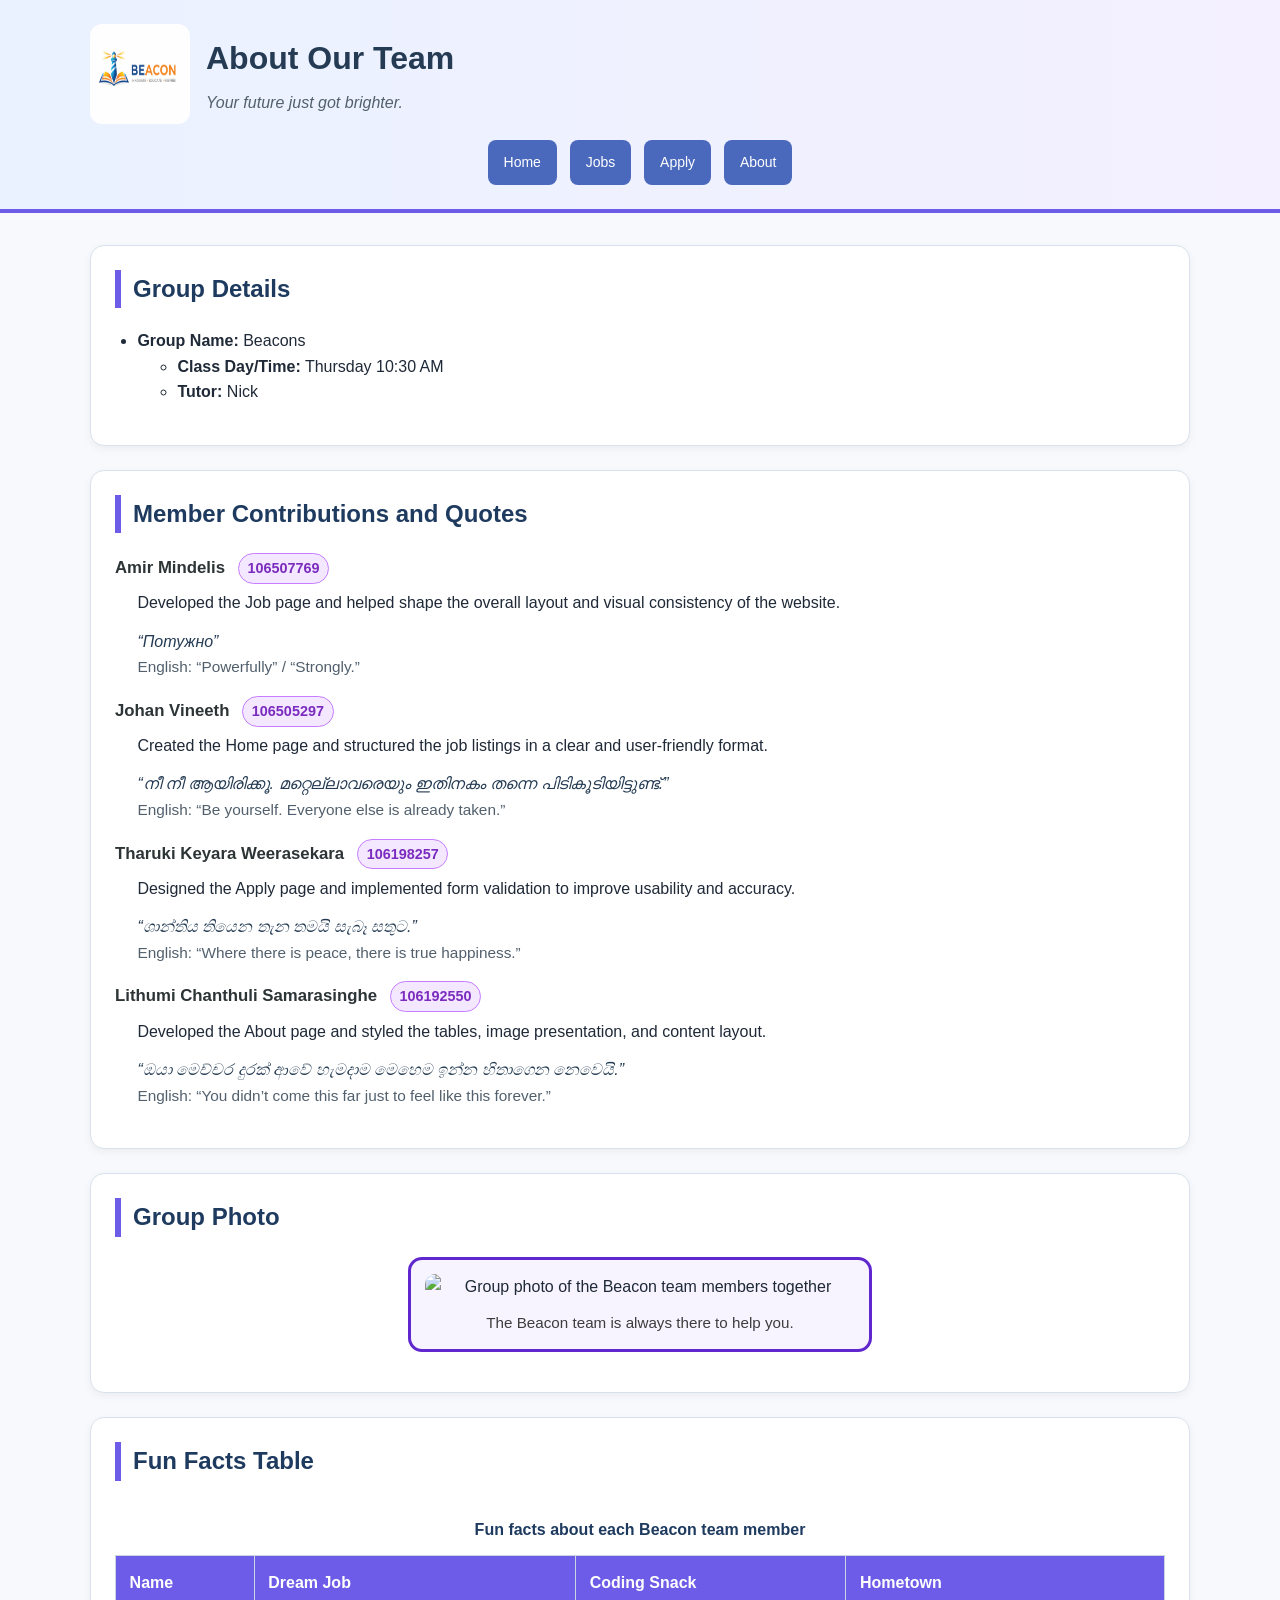
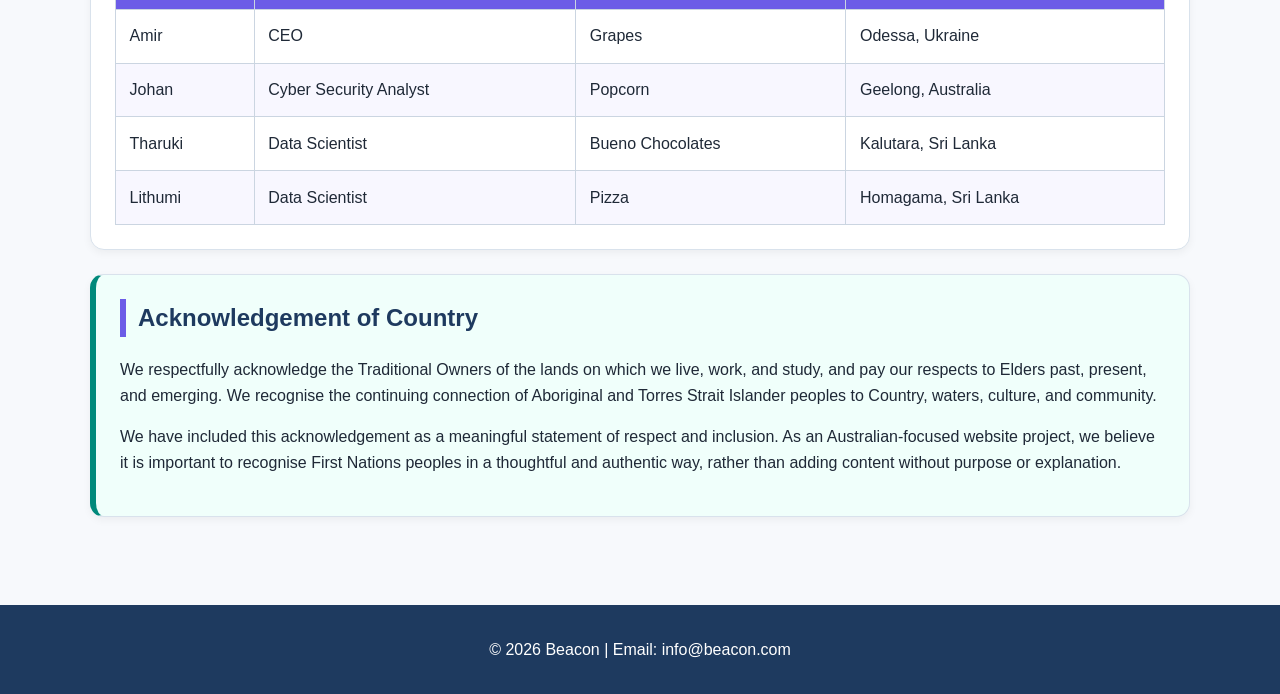
==== about.html @ 4cade8ec "Update about.html" ====
<!DOCTYPE html>
<html lang="en">
<head>
    <meta charset="UTF-8">
    <meta name="description" content="About the Beacon group, member contributions, quotes, and team fun facts">
    <meta name="viewport" content="width=device-width, initial-scale=1.0">
    <title>About Us | Beacon</title>
    <link rel="stylesheet" href="styles.css">
</head>
<body class="about-page">

    <header class="about-page__header">
        <div class="about-page__branding">
            <img src="images/alt_beaconlogo.png" alt="Beacon logo" class="about-page__logo" width="100" height="100">
            <div class="about-page__title-area">
                <h1 class="about-page__title">About Our Team</h1>
                <p class="about-page__tagline"><em>Your future just got brighter.</em></p>
            </div>
        </div>

        <nav class="about-page__nav" aria-label="Main navigation">
            <ul class="about-page__menu">
                <li><a href="index.html">Home</a></li>
                <li><a href="jobs.html">Jobs</a></li>
                <li><a href="apply.html">Apply</a></li>
                <li><a href="about.html" aria-current="page">About</a></li>
            </ul>
        </nav>
    </header>

    <main class="about-page__main">

        <section class="about-page__section" aria-labelledby="group-details-heading">
            <h2 id="group-details-heading">Group Details</h2>
            <ul class="about-page__group-list">
                <li>
                    <strong>Group Name:</strong> Beacons
                    <ul>
                        <li><strong>Class Day/Time:</strong> Thursday 10:30 AM</li>
                        <li><strong>Tutor:</strong> Nick</li>
                    </ul>
                </li>
            </ul>
        </section>

        <section class="about-page__section">
            <h2 id="contributions-heading">Member Contributions and Quotes</h2>

            <dl class="about-page__definition-list">
                <dt class="about-page__member-name">
                    Amir Mindelis
                    <span class="about-page__student-id">106507769</span>
                </dt>
                <dd>Developed the Job page and helped shape the overall layout and visual consistency of the website.</dd>
                <dd>
                    <span lang="uk" class="about-page__quote">“Потужно”</span><br>
                    <span class="about-page__translation">English: “Powerfully” / “Strongly.”</span>
                </dd>

                <dt class="about-page__member-name">
                    Johan Vineeth
                    <span class="about-page__student-id">106505297</span>
                </dt>
                <dd>Created the Home page and structured the job listings in a clear and user-friendly format.</dd>
                <dd>
                    <span lang="ml" class="about-page__quote">“നീ നീ ആയിരിക്കൂ. മറ്റെല്ലാവരെയും ഇതിനകം തന്നെ പിടികൂടിയിട്ടുണ്ട്.”</span><br>
                    <span class="about-page__translation">English: “Be yourself. Everyone else is already taken.”</span>
                </dd>

                <dt class="about-page__member-name">
                    Tharuki Keyara Weerasekara
                    <span class="about-page__student-id">106198257</span>
                </dt>
                <dd>Designed the Apply page and implemented form validation to improve usability and accuracy.</dd>
                <dd>
                    <span lang="si" class="about-page__quote">“ශාන්තිය තියෙන තැන තමයි සැබෑ සතුට.”</span><br>
                    <span class="about-page__translation">English: “Where there is peace, there is true happiness.”</span>
                </dd>

                <dt class="about-page__member-name">
                    Lithumi Chanthuli Samarasinghe
                    <span class="about-page__student-id">106192550</span>
                </dt>
                <dd>Developed the About page and styled the tables, image presentation, and content layout.</dd>
                <dd>
                    <span lang="si" class="about-page__quote">“ඔයා මෙච්චර දුරක් ආවේ හැමදාම මෙහෙම ඉන්න හිතාගෙන නෙවෙයි.”</span><br>
                    <span class="about-page__translation">English: “You didn’t come this far just to feel like this forever.”</span>
                </dd>
            </dl>
        </section>

        <section class="about-page__section">
            <h2 id="photo-heading">Group Photo</h2>
            <figure class="about-page__figure">
                <img src="images/group.jpg"
                     alt="Group photo of the Beacon team members together"
                     class="about-page__group-image">
                <figcaption class="about-page__figcaption">
                    The Beacon team is always there to help you.
                </figcaption>
            </figure>
        </section>

        <section class="about-page__section">
            <h2 id="fun-facts-heading">Fun Facts Table</h2>
            <div class="about-page__table-wrap">
                <table class="about-page__table">
                    <caption>Fun facts about each Beacon team member</caption>
                    <thead>
                        <tr>
                            <th scope="col">Name</th>
                            <th scope="col">Dream Job</th>
                            <th scope="col">Coding Snack</th>
                            <th scope="col">Hometown</th>
                        </tr>
                    </thead>
                    <tbody>
                        <tr>
                            <td>Amir</td>
                            <td>CEO</td>
                            <td>Grapes</td>
                            <td>Odessa, Ukraine</td>
                        </tr>
                        <tr>
                            <td>Johan</td>
                            <td>Cyber Security Analyst</td>
                            <td>Popcorn</td>
                            <td>Geelong, Australia</td>
                        </tr>
                        <tr>
                            <td>Tharuki</td>
                            <td>Data Scientist</td>
                            <td>Bueno Chocolates</td>
                            <td>Kalutara, Sri Lanka</td>
                        </tr>
                        <tr>
                            <td>Lithumi</td>
                            <td>Data Scientist</td>
                            <td>Pizza</td>
                            <td>Homagama, Sri Lanka</td>
                        </tr>
                    </tbody>
                </table>
            </div>
        </section>

        <section class="about-page__section about-page__acknowledgement">
            <h2 id="acknowledgement-heading">Acknowledgement of Country</h2>
            <p>
                We respectfully acknowledge the Traditional Owners of the lands on which we live, work, and study,
                and pay our respects to Elders past, present, and emerging. We recognise the continuing connection
                of Aboriginal and Torres Strait Islander peoples to Country, waters, culture, and community.
            </p>
            <p>
                We have included this acknowledgement as a meaningful statement of respect and inclusion. As an
                Australian-focused website project, we believe it is important to recognise First Nations peoples
                in a thoughtful and authentic way, rather than adding content without purpose or explanation.
            </p>
        </section>

    </main>

    <footer class="about-page__footer">
        <p>&copy; 2026 Beacon | Email: info@beacon.com</p>
    </footer>

</body>
</html>
---- styles.css ----
body{ /*font */
    font-family: Arial, Helvetica, sans-serif;
}

.job{
    color: rgb(66, 120, 255);
}

.top-bar img {
    position: absolute; 
    left: 0px; 
    top: 10px; 
    height: 100px; 
    width: 180px;
}

.Title {
    text-align: center; 
}

nav ul {
    list-style: none; 
    margin: 10px 0 0 0;
    padding: 0;
    display: flex;
    justify-content: center; 
    gap: 40px;

}

nav a {
    text-decoration: none; 
    color: blue; 
    font-size: 14px;
}


nav a:hover {
    color: grey; 
}

/*Main page*/
/* MAIN PAGE ROOT */
.main-page {
    margin: 0;
    font-family: Arial, Helvetica, sans-serif;
    background-color: #f4f7fb;
    color: #1f2937;
}

/* HEADER */
.main-page__header {
    background: linear-gradient(to right, #4a69bd, #6c5ce7);
    color: white;
    padding: 20px 0;
    position: relative;
    text-align: center;
}

.main-page__logo {
    position: absolute;
    left: 20px;
    top: 10px;
    height: 80px;
}

.main-page__title {
    margin: 0;
    font-size: 2.2rem;
}

.main-page__subtitle {
    margin: 5px 0 0;
    font-size: 1rem;
}

/* NAV */
.main-page__nav {
    margin-top: 15px;
}

.main-page__menu {
    list-style: none;
    padding: 0;
    margin: 0;
    display: flex;
    justify-content: center;
    gap: 30px;
}

.main-page__menu a {
    text-decoration: none;
    color: white;
    font-weight: bold;
    transition: 0.3s;
}

.main-page__menu a:hover {
    color: #dcd6ff;
}

/* MAIN CONTENT */
.main-page__main {
    max-width: 900px;
    margin: 30px auto;
    padding: 0 15px;
}

.main-page__section {
    background: white;
    padding: 20px;
    margin-bottom: 20px;
    border-radius: 12px;
    box-shadow: 0 3px 10px rgba(0,0,0,0.05);
}

.main-page__section h2 {
    margin-top: 0;
    border-left: 5px solid #6c5ce7;
    padding-left: 10px;
}

/* JOB TEXT */
.main-page__job {
    color: rgb(66, 120, 255);
}

/* SEARCH FORM */
.main-page__form {
    display: flex;
    gap: 10px;
    margin: 20px 0;
}

.main-page__search-input {
    flex: 1;
    padding: 10px;
    border: 1px solid #ccc;
    border-radius: 8px;
}

.main-page__button {
    padding: 10px 15px;
    border: none;
    background-color: #4a69bd;
    color: white;
    border-radius: 8px;
    cursor: pointer;
}

.main-page__button:hover {
    background-color: #3557a5;
}

/* TABLE */
.main-page__table {
    width: 100%;
    border-collapse: collapse;
    margin-top: 10px;
}

.main-page__table th {
    background-color: #6c5ce7;
    color: white;
}

.main-page__table th,
.main-page__table td {
    padding: 10px;
    border: 1px solid #ccc;
}

.main-page__table tr:nth-child(even) {
    background-color: #f9f9ff;
}

/* FOOTER */
.main-page__footer {
    text-align: center;
    background-color: #1e3a5f;
    color: white;
    padding: 15px;
}

.main-page__footer a {
    color: #a5b4fc;
    text-decoration: none;
}

.main-page__footer a:hover {
    text-decoration: underline;
}




/*About page */
.about-page {
    margin: 0;
    font-family: Arial, Helvetica, sans-serif;
    line-height: 1.6;
    background-color: #f7f9fc;
    color: #1f2937;
}

.about-page__header {
    background: linear-gradient(to right, #eaf2ff, #f4f0ff);
    border-bottom: 4px solid #6c5ce7;
    padding: 1.5rem 1rem;
}

.about-page__branding {
    max-width: 1100px;
    margin: 0 auto 1rem;
    display: flex;
    align-items: center;
    gap: 1rem;
}

.about-page__logo {
    border-radius: 12px;
}

.about-page__title-area {
    display: flex;
    flex-direction: column;
}

.about-page__title {
    margin: 0;
    color: #243b53;
    font-size: 2rem;
}

.about-page__tagline {
    margin: 0.35rem 0 0;
    color: #52606d;
}

.about-page__nav {
    max-width: 1100px;
    margin: 0 auto;
}

.about-page__menu {
    list-style: none;
    display: flex;
    flex-wrap: wrap;
    gap: 0.8rem;
    margin: 0;
    padding: 0;
}

.about-page__menu li {
    margin: 0;
}

.about-page__menu a {
    text-decoration: none;
    color: #ffffff;
    background-color: #4a69bd;
    padding: 0.7rem 1rem;
    border-radius: 8px;
    display: inline-block;
    transition: background-color 0.3s ease, transform 0.2s ease;
}

.about-page__menu a:hover,
.about-page__menu a:focus {
    background-color: #3557a5;
    transform: translateY(-2px);
}

.about-page__main {
    max-width: 1100px;
    margin: 0 auto;
    padding: 2rem 1rem;
}

.about-page__section {
    background-color: #ffffff;
    border: 1px solid #d9e2ec;
    border-radius: 14px;
    padding: 1.5rem;
    margin-bottom: 1.5rem;
    box-shadow: 0 3px 8px rgba(0, 0, 0, 0.05);
}

.about-page__section h2 {
    margin-top: 0;
    color: #1e3a5f;
    border-left: 6px solid #6c5ce7;
    padding-left: 0.75rem;
}

.about-page__group-list {
    padding-left: 1.4rem;
}

.about-page__definition-list dt {
    margin-top: 1rem;
}

.about-page__member-name {
    font-weight: bold;
    color: #2d3436;
    font-size: 1.05rem;
}

.about-page__student-id {
    display: inline-block;
    margin-left: 0.5rem;
    padding: 0.18rem 0.55rem;
    border-radius: 999px;
    background-color: #f3e8ff;
    border: 1px solid #c77dff;
    color: #7b2cbf;
    font-weight: bold;
    font-size: 0.9rem;
}

.about-page__definition-list dd {
    margin: 0.4rem 0 0.8rem 1.4rem;
}

.about-page__quote {
    font-style: italic;
    color: #243b53;
}

.about-page__translation {
    color: #52606d;
    font-size: 0.96rem;
}

.about-page__figure {
    max-width: 430px;
    margin: 1rem auto;
    border: 3px solid #5f27cd;
    border-radius: 14px;
    padding: 0.9rem;
    background-color: #f7f4ff;
    text-align: center;
}

.about-page__group-image {
    width: 100%;
    height: auto;
    display: block;
    border-radius: 10px;
}

.about-page__figcaption {
    margin-top: 0.7rem;
    color: #3d3d3d;
    font-size: 0.95rem;
}

.about-page__image-note {
    text-align: center;
    color: #52606d;
    font-size: 0.95rem;
}

.about-page__table-wrap {
    overflow-x: auto;
}

.about-page__table {
    width: 100%;
    border-collapse: collapse;
    margin-top: 1rem;
}

.about-page__table caption {
    caption-side: top;
    font-weight: bold;
    margin-bottom: 0.8rem;
    color: #1e3a5f;
}

.about-page__table th,
.about-page__table td {
    border: 1px solid #cbd5e1;
    padding: 0.85rem;
    text-align: left;
}

.about-page__table th {
    background-color: #6c5ce7;
    color: #ffffff;
}

.about-page__table tbody tr:nth-child(even) {
    background-color: #f8f7ff;
}

.about-page__table tbody tr:hover {
    background-color: #dfe6ff;
}

.about-page__acknowledgement {
    background-color: #f0fffb;
    border-left: 6px solid #00897b;
}

.about-page__footer {
    text-align: center;
    background-color: #1e3a5f;
    color: #ffffff;
    padding: 1rem;
    margin-top: 2rem;
}

.about-page a:focus {
    outline: 3px solid #f39c12;
    outline-offset: 2px;
}

/* Responsive */
@media (max-width: 768px) {
    .about-page__branding {
        flex-direction: column;
        text-align: center;
    }

    .about-page__menu {
        justify-content: center;
    }

    .about-page__title {
        font-size: 1.7rem;
    }
}
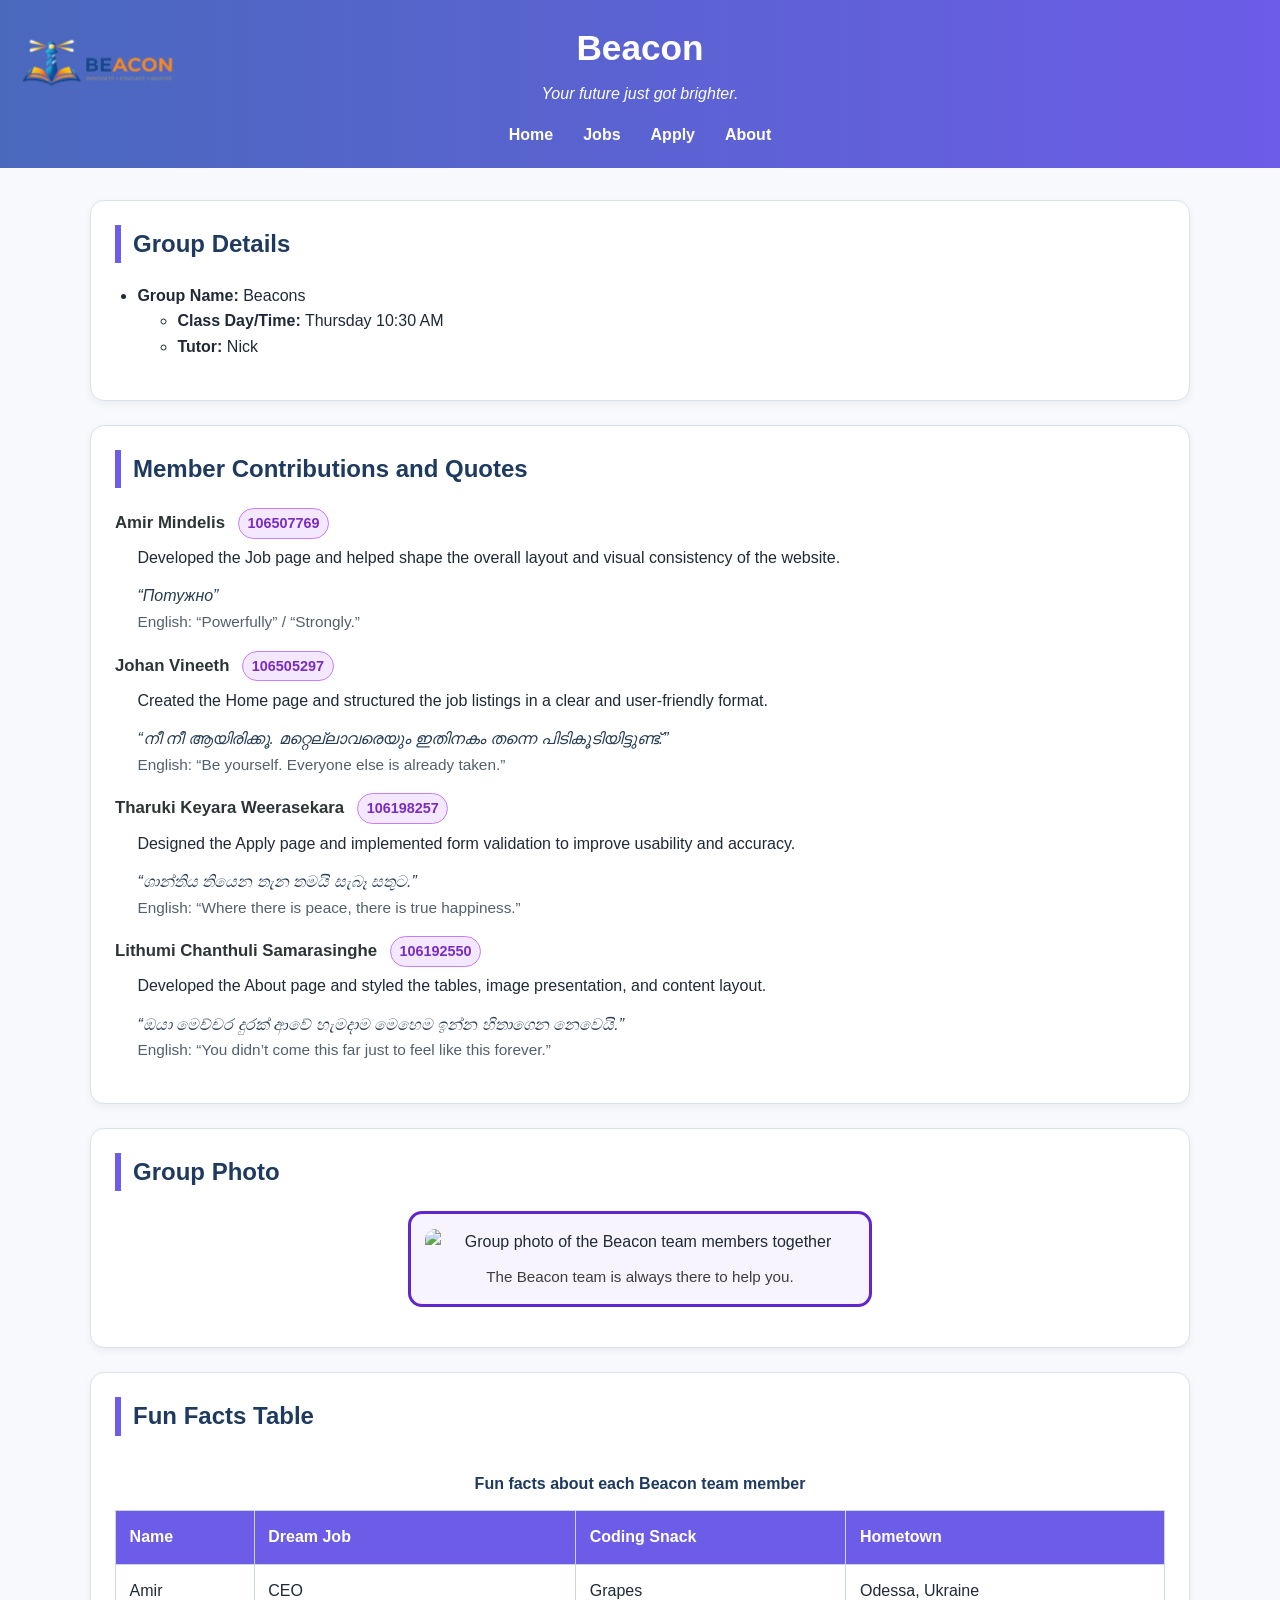
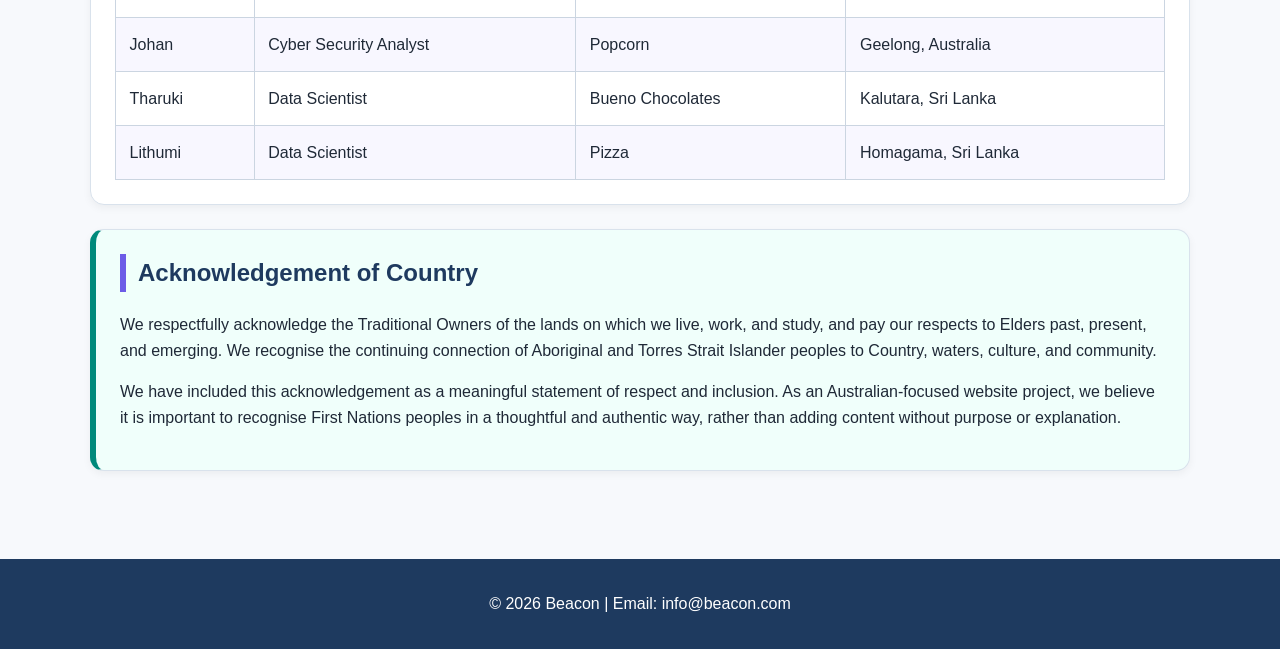
==== commit ff978a2e: "- Same menu and navigation added to all the pages. - Added and implemented new logo png to make the " ====
--- a/about.html
+++ b/about.html
@@ -9,28 +9,29 @@
 </head>
 <body class="about-page">
 
-    <header class="about-page__header">
-        <div class="about-page__branding">
-            <img src="images/alt_beaconlogo.png" alt="Beacon logo" class="about-page__logo" width="100" height="100">
-            <div class="about-page__title-area">
-                <h1 class="about-page__title">About Our Team</h1>
-                <p class="about-page__tagline"><em>Your future just got brighter.</em></p>
-            </div>
-        </div>
+    <header class="main-page__header">
 
-        <nav class="about-page__nav" aria-label="Main navigation">
-            <ul class="about-page__menu">
-                <li><a href="index.html">Home</a></li>
-                <li><a href="jobs.html">Jobs</a></li>
-                <li><a href="apply.html">Apply</a></li>
-                <li><a href="about.html" aria-current="page">About</a></li>
-            </ul>
-        </nav>
-    </header>
+    <img src="images/real_logo.png" alt="Company Logo" class="logo">
+
+    <div class="main-page__title-wrapper">
+        <h1 class="main-page__title">Beacon</h1>
+        <p class="main-page__subtitle"><em>Your future just got brighter.</em></p>
+    </div>
+
+    <nav class="main-page__nav">
+        <ul class="main-page__menu">
+            <li><a href="index.html">Home</a></li>
+            <li><a href="jobs.html">Jobs</a></li>
+            <li><a href="apply.html">Apply</a></li>
+            <li><a href="about.html">About</a></li>
+        </ul>
+    </nav>
+
+</header>
 
     <main class="about-page__main">
 
-        <section class="about-page__section" aria-labelledby="group-details-heading">
+        <section class="about-page__section">
             <h2 id="group-details-heading">Group Details</h2>
             <ul class="about-page__group-list">
                 <li>
--- a/styles.css
+++ b/styles.css
@@ -1,48 +1,8 @@
-body{ /*font */
-    font-family: Arial, Helvetica, sans-serif;
-}
-
-.job{
-    color: rgb(66, 120, 255);
-}
-
-.top-bar img {
-    position: absolute; 
-    left: 0px; 
-    top: 10px; 
-    height: 100px; 
-    width: 180px;
-}
-
-.Title {
-    text-align: center; 
-}
-
-nav ul {
-    list-style: none; 
-    margin: 10px 0 0 0;
-    padding: 0;
-    display: flex;
-    justify-content: center; 
-    gap: 40px;
-
-}
-
-nav a {
-    text-decoration: none; 
-    color: blue; 
-    font-size: 14px;
-}
-
-
-nav a:hover {
-    color: grey; 
-}
+
+
 
 /*Main page*/
-/* MAIN PAGE ROOT */
-.main-page {
-    margin: 0;
+body {
     font-family: Arial, Helvetica, sans-serif;
     background-color: #f4f7fb;
     color: #1f2937;
@@ -57,11 +17,11 @@
     text-align: center;
 }
 
-.main-page__logo {
+.logo {
     position: absolute;
-    left: 20px;
-    top: 10px;
-    height: 80px;
+    left: 5px;
+    top: 5px;
+    height: 130px;
 }
 
 .main-page__title {
@@ -100,13 +60,13 @@
 }
 
 /* MAIN CONTENT */
-.main-page__main {
+main {
     max-width: 900px;
     margin: 30px auto;
     padding: 0 15px;
 }
 
-.main-page__section {
+section {
     background: white;
     padding: 20px;
     margin-bottom: 20px;
@@ -114,7 +74,7 @@
     box-shadow: 0 3px 10px rgba(0,0,0,0.05);
 }
 
-.main-page__section h2 {
+section h2 {
     margin-top: 0;
     border-left: 5px solid #6c5ce7;
     padding-left: 10px;
@@ -190,6 +150,7 @@
 .main-page__footer a:hover {
     text-decoration: underline;
 }
+
 
 
 
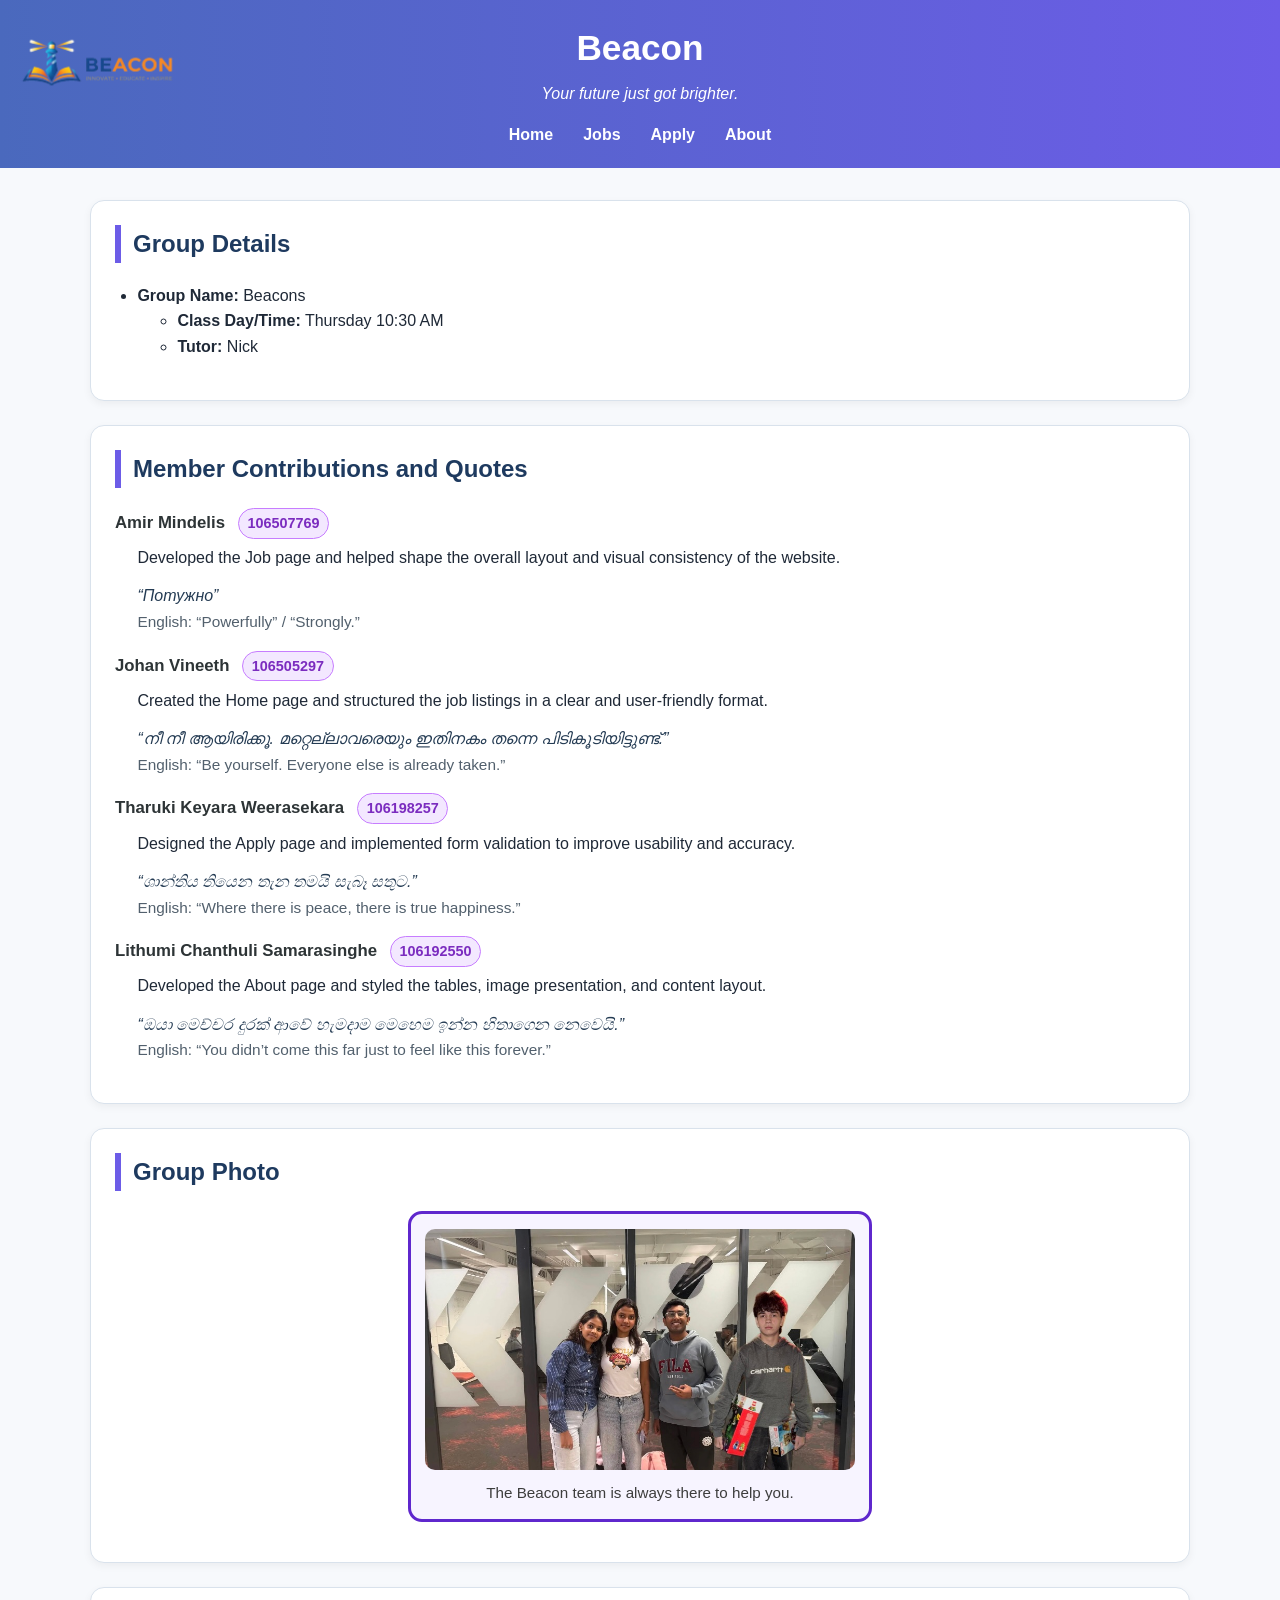
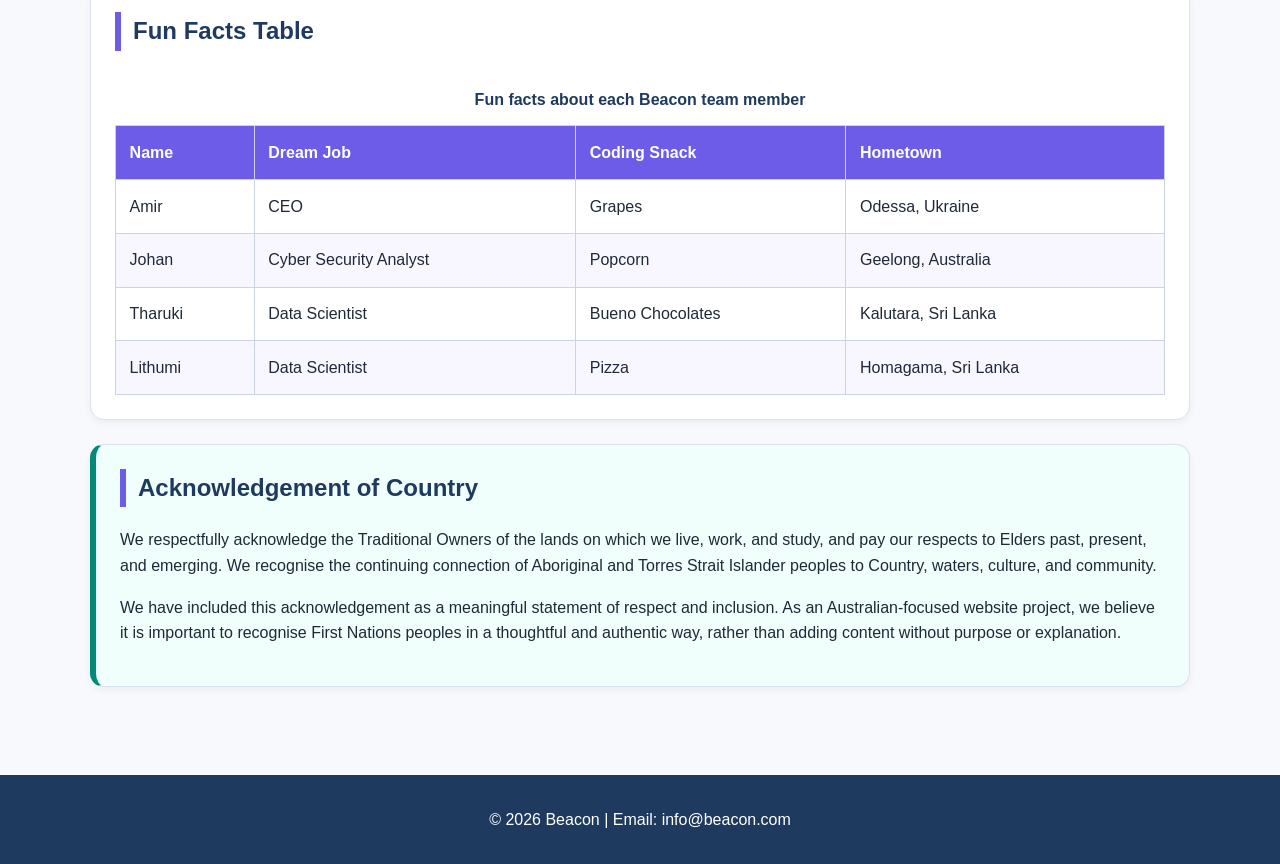
==== commit 738282e7: "Update about.html" ====
--- a/about.html
+++ b/about.html
@@ -93,7 +93,7 @@
         <section class="about-page__section">
             <h2 id="photo-heading">Group Photo</h2>
             <figure class="about-page__figure">
-                <img src="images/group.jpg"
+                <img src="images/group_photo.jpg"
                      alt="Group photo of the Beacon team members together"
                      class="about-page__group-image">
                 <figcaption class="about-page__figcaption">
--- a/styles.css
+++ b/styles.css
@@ -47,6 +47,22 @@
     justify-content: center;
     gap: 30px;
 }
+
+.inclusive_employement {
+    max-width: 870px;              
+    margin: 20px auto 40px;        
+    padding: 15px 20px;
+    background: white;             
+    border-radius: 10px;
+    text-align: center;
+}
+
+.inclusive_employement h3 {
+    margin: 0 0 8px;
+    font-size: 1.2rem;
+}
+
+
 
 .main-page__menu a {
     text-decoration: none;
@@ -393,4 +409,46 @@
         font-size: 1.7rem;
     }
 }
-
+.apply-submit {
+    background-color: #2563eb;
+    color: white;
+    border: none;
+    border-radius: 12px;
+    padding: 12px 24px;
+    font-size: 16px;
+    font-weight: bold;
+    cursor: pointer;
+}
+
+.apply-submit:hover {
+    background-color: #1d4ed8;
+}
+
+.form-container label,
+.form-container legend {
+    color: #2563eb;
+    font-family: "Trebuchet MS", Arial, sans-serif;
+    font-weight: 700;
+    letter-spacing: 0.3px;
+}
+
+.acknowledgement {
+    background-color: #f0f7ff;
+    border-left: 6px solid #2563eb;
+    padding: 18px;
+    border-radius: 10px;
+    margin-top: 20px;
+}
+
+.acknowledgement h2 {
+    margin-top: 0;
+    color: #1d4ed8;
+}
+
+.acknowledgement p {
+    margin: 8px 0;
+    line-height: 1.6;
+}
+
+
+
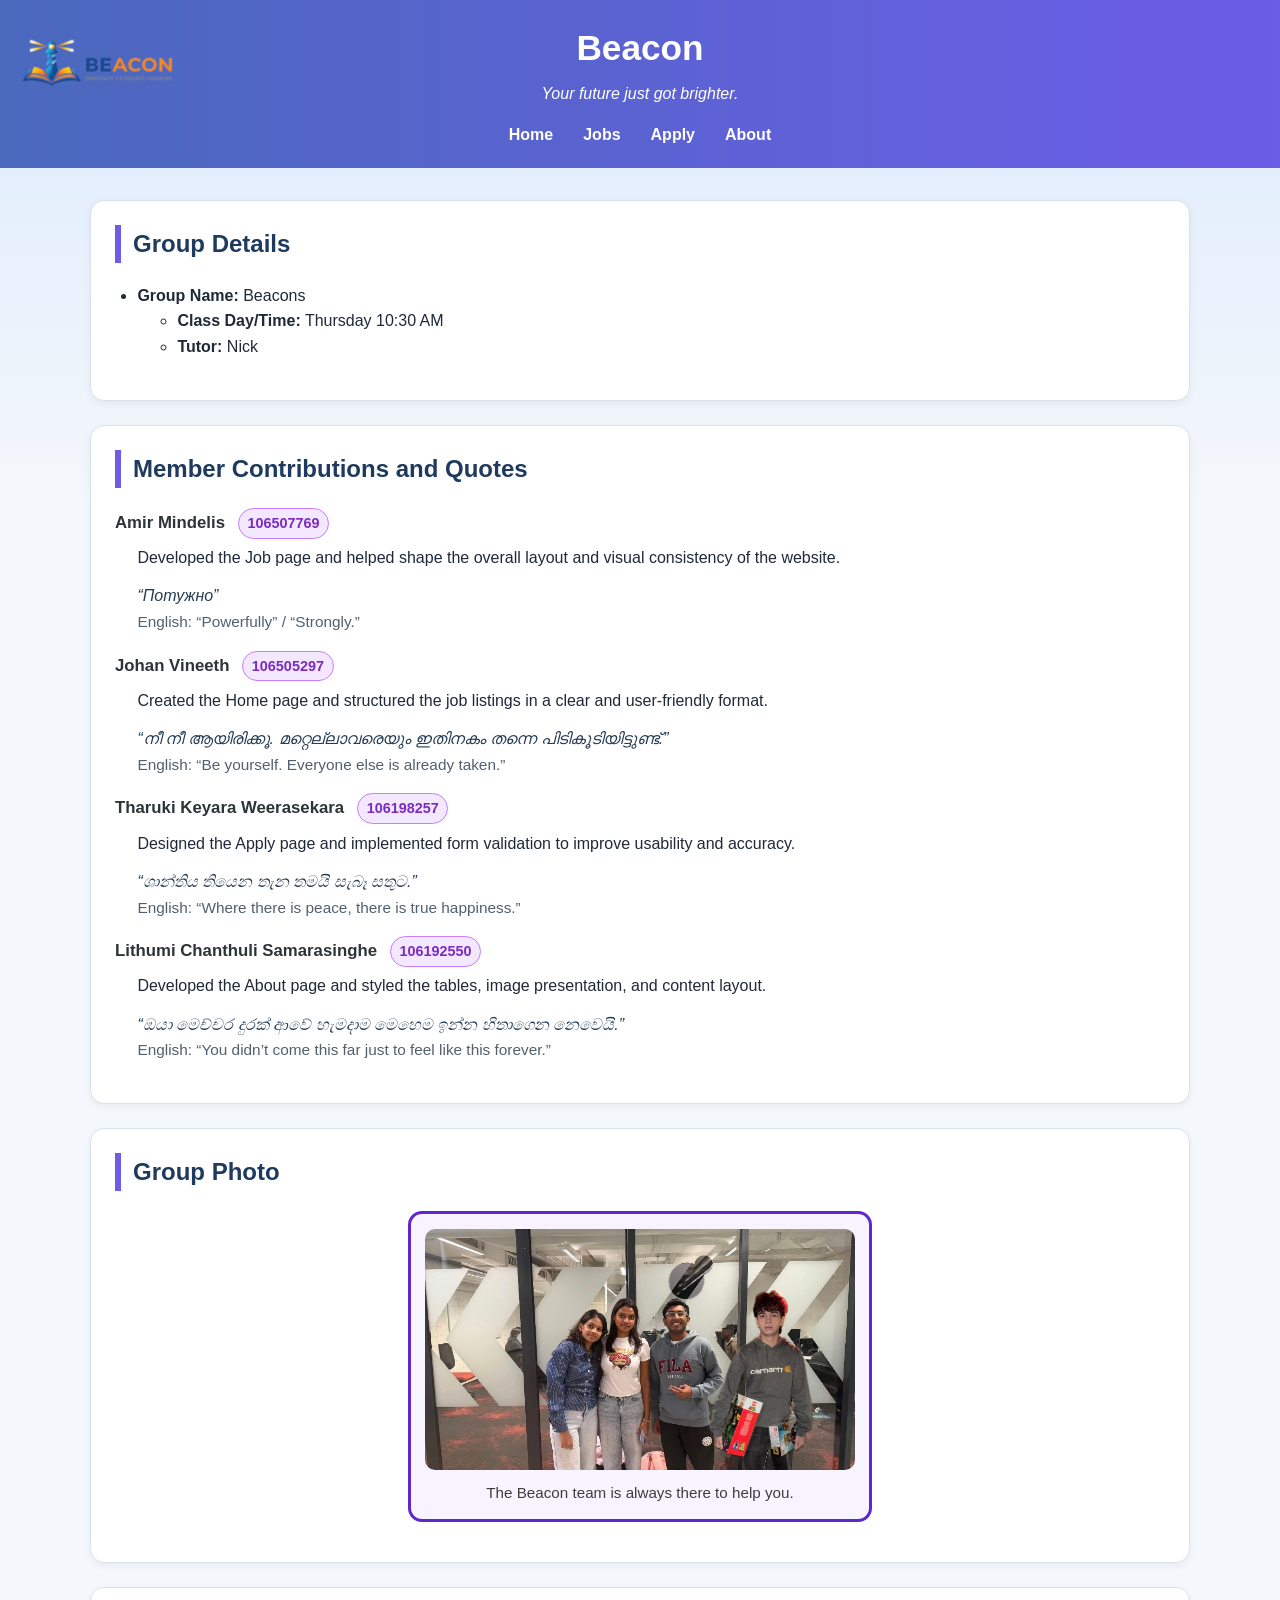
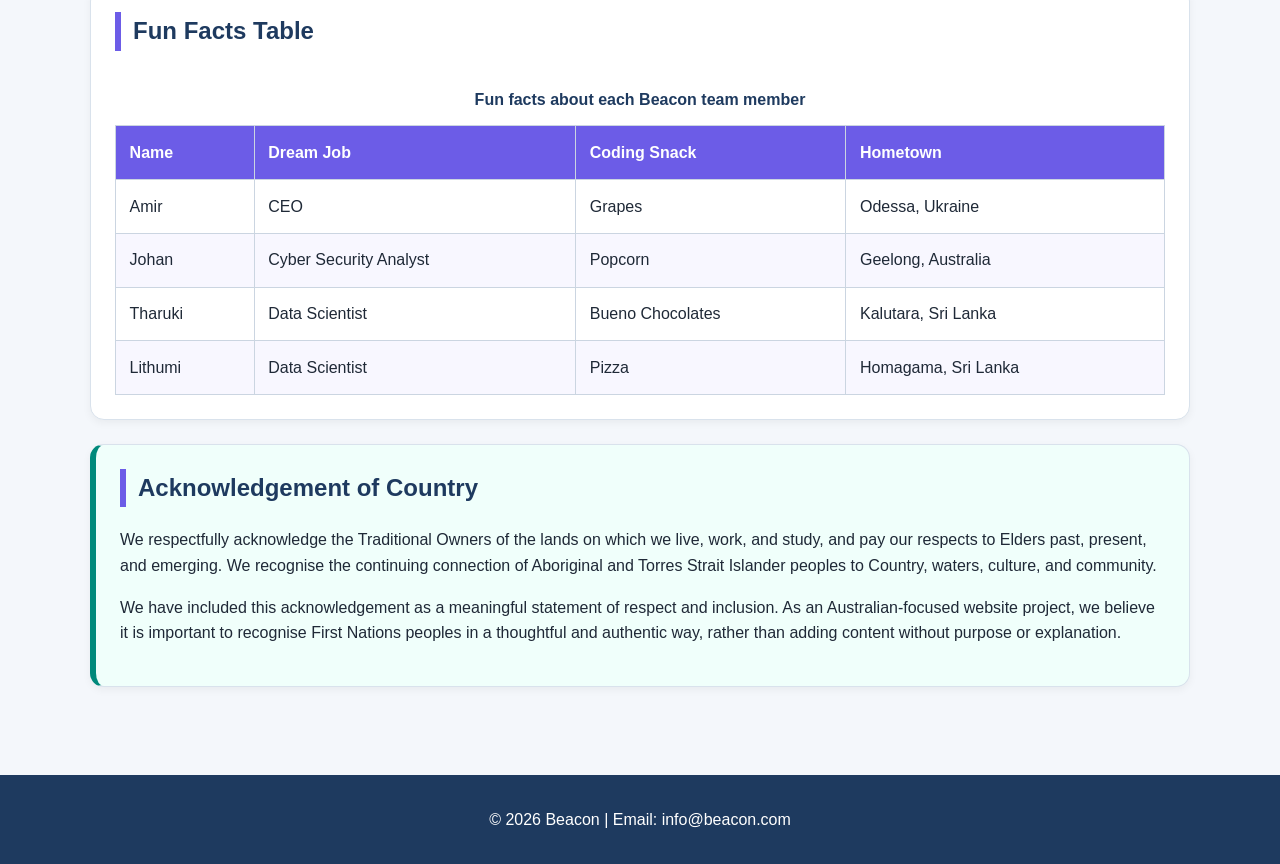
==== commit 21f6a091: "icon logo added" ====
--- a/about.html
+++ b/about.html
@@ -4,7 +4,7 @@
     <meta charset="UTF-8">
     <meta name="description" content="About the Beacon group, member contributions, quotes, and team fun facts">
     <meta name="viewport" content="width=device-width, initial-scale=1.0">
-    <title>About Us | Beacon</title>
+    <title>Beacon - About Us</title>
     <link rel="stylesheet" href="styles.css">
 </head>
 <body class="about-page">
@@ -12,7 +12,7 @@
     <header class="main-page__header">
 
     <img src="images/real_logo.png" alt="Company Logo" class="logo">
-
+    <link rel="icon" type="images" href="images/icon_logo.png">
     <div class="main-page__title-wrapper">
         <h1 class="main-page__title">Beacon</h1>
         <p class="main-page__subtitle"><em>Your future just got brighter.</em></p>
--- a/styles.css
+++ b/styles.css
@@ -1,11 +1,11 @@
-
-
-
 /*Main page*/
 body {
     font-family: Arial, Helvetica, sans-serif;
     background-color: #f4f7fb;
     color: #1f2937;
+    background-image: linear-gradient(to bottom, #dbeafe, #f4f7fb 500px);
+    background-repeat: no-repeat;
+    margin: 0;
 }
 
 /* HEADER */
@@ -48,18 +48,15 @@
     gap: 30px;
 }
 
-.inclusive_employement {
-    max-width: 870px;              
-    margin: 20px auto 40px;        
-    padding: 15px 20px;
-    background: white;             
-    border-radius: 10px;
-    text-align: center;
-}
-
-.inclusive_employement h3 {
-    margin: 0 0 8px;
-    font-size: 1.2rem;
+.inclusive_employement{
+    float: right;
+    width: 25%;
+    margin: 2px;
+    padding: 10px;
+    border: 2px solid #4a69bd;
+    border-radius: 20px;
+
+
 }
 
 
@@ -395,7 +392,22 @@
 }
 
 /* Responsive */
-@media (max-width: 768px) {
+@media (max-width: 600px) {
+    .main-page__menu {
+        flex-direction: column;
+        gap: 10px;
+    }
+    
+    .main-page__header {
+        padding-top: 60px; 
+    }
+    
+    .logo {
+        height: 80px;
+        left: 50%;
+        transform: translateX(-50%);
+    }
+    
     .about-page__branding {
         flex-direction: column;
         text-align: center;
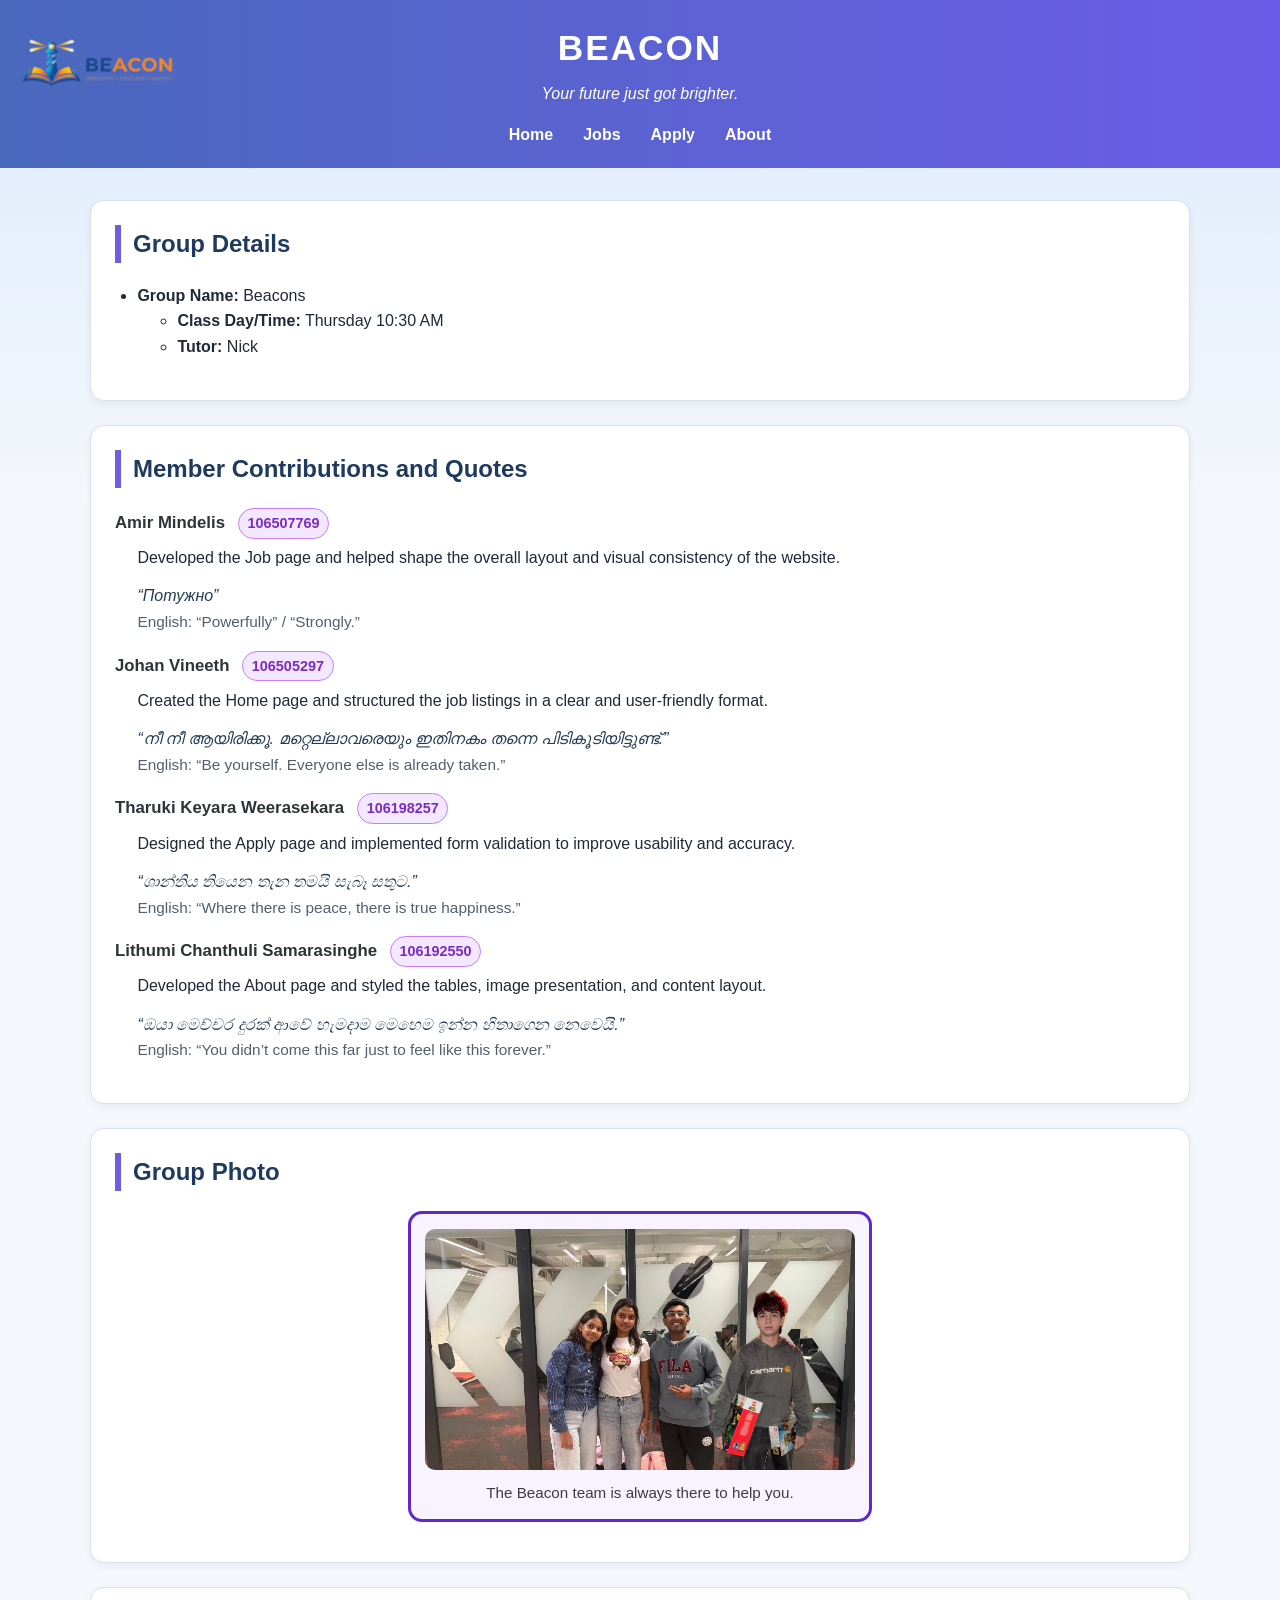
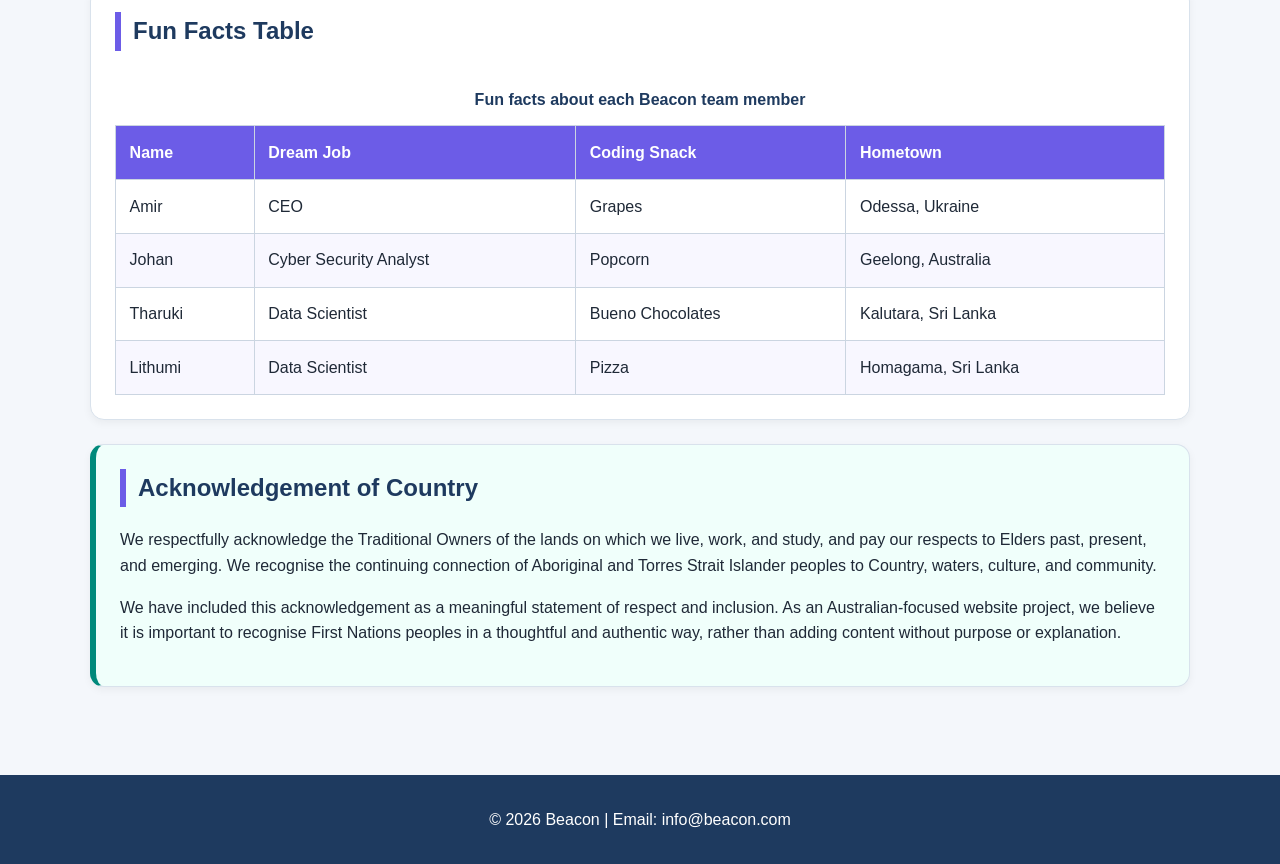
==== commit 0be07c1d: "Added: Spacing between letters in the title" ====
--- a/about.html
+++ b/about.html
@@ -14,7 +14,7 @@
     <img src="images/real_logo.png" alt="Company Logo" class="logo">
     <link rel="icon" type="images" href="images/icon_logo.png">
     <div class="main-page__title-wrapper">
-        <h1 class="main-page__title">Beacon</h1>
+        <h1 class="main-page__title">BEACON</h1>
         <p class="main-page__subtitle"><em>Your future just got brighter.</em></p>
     </div>
 
--- a/styles.css
+++ b/styles.css
@@ -27,6 +27,7 @@
 .main-page__title {
     margin: 0;
     font-size: 2.2rem;
+    letter-spacing: 2px;
 }
 
 .main-page__subtitle {
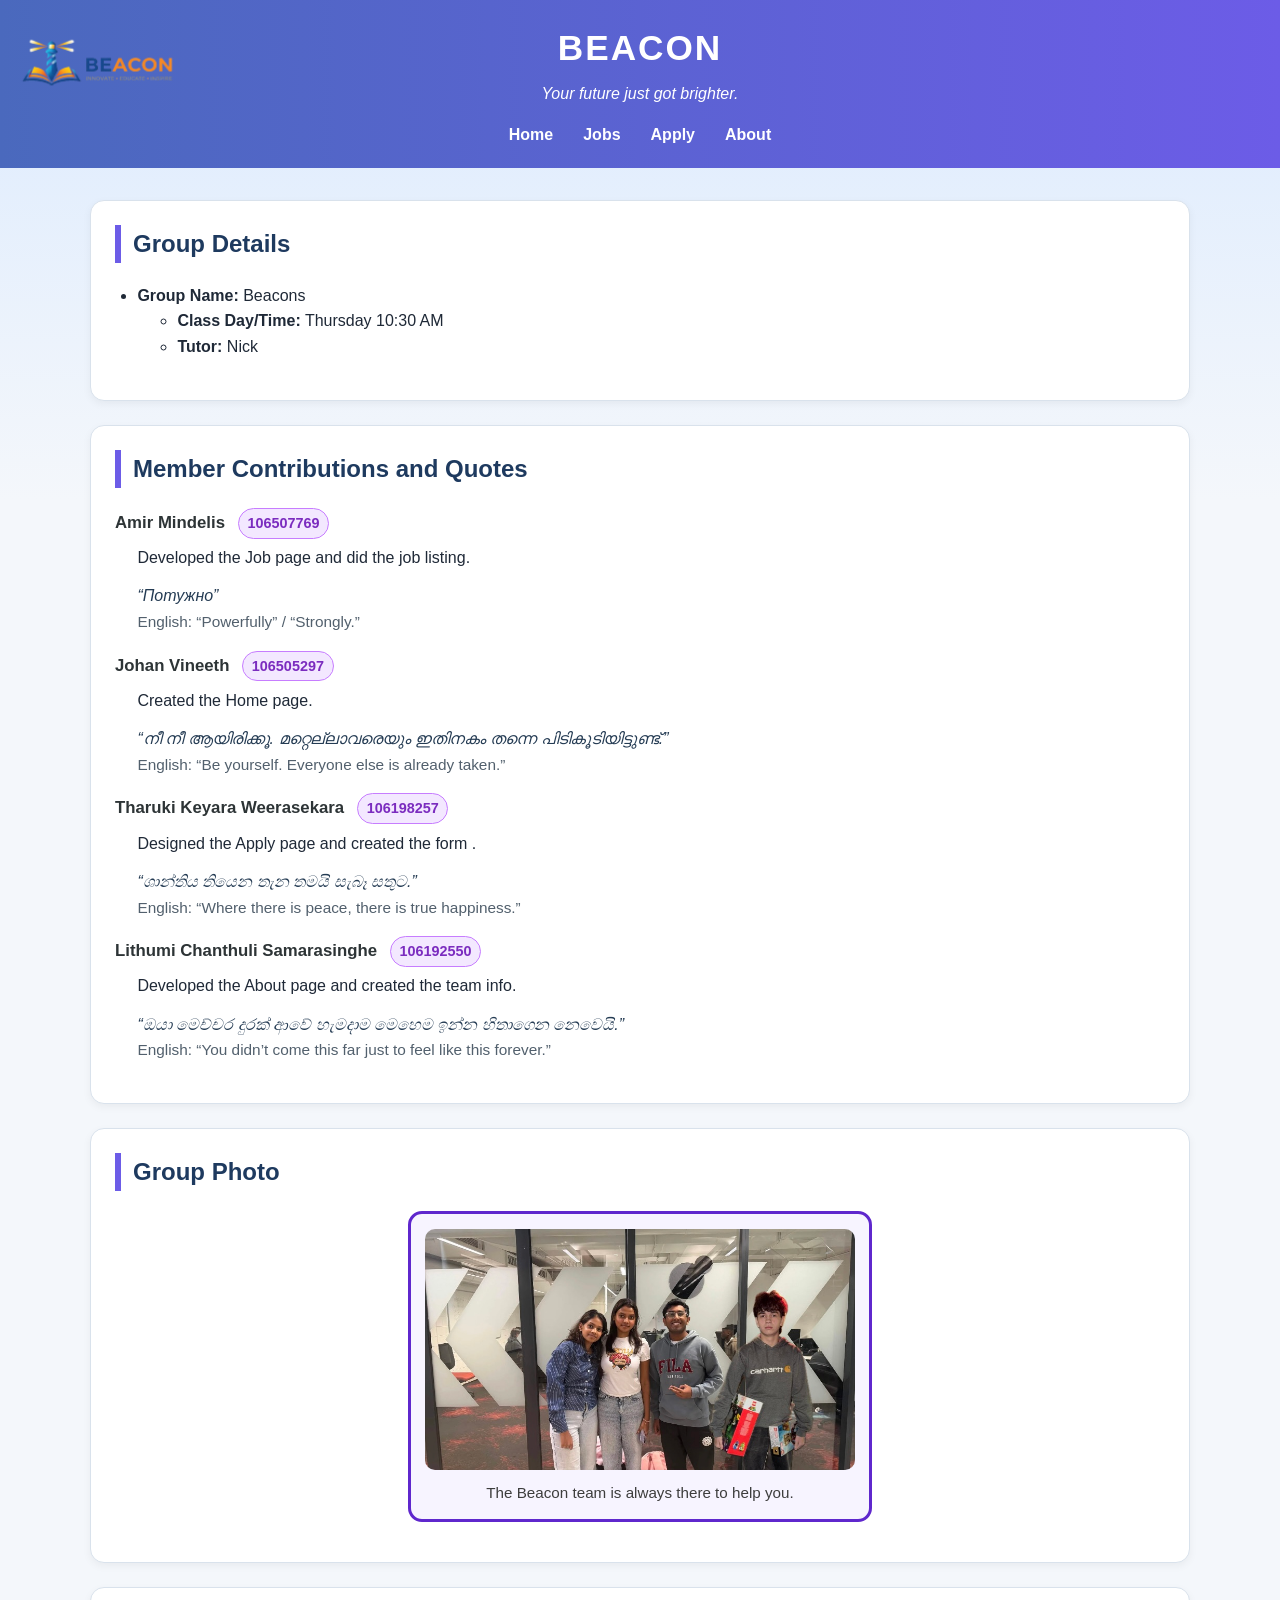
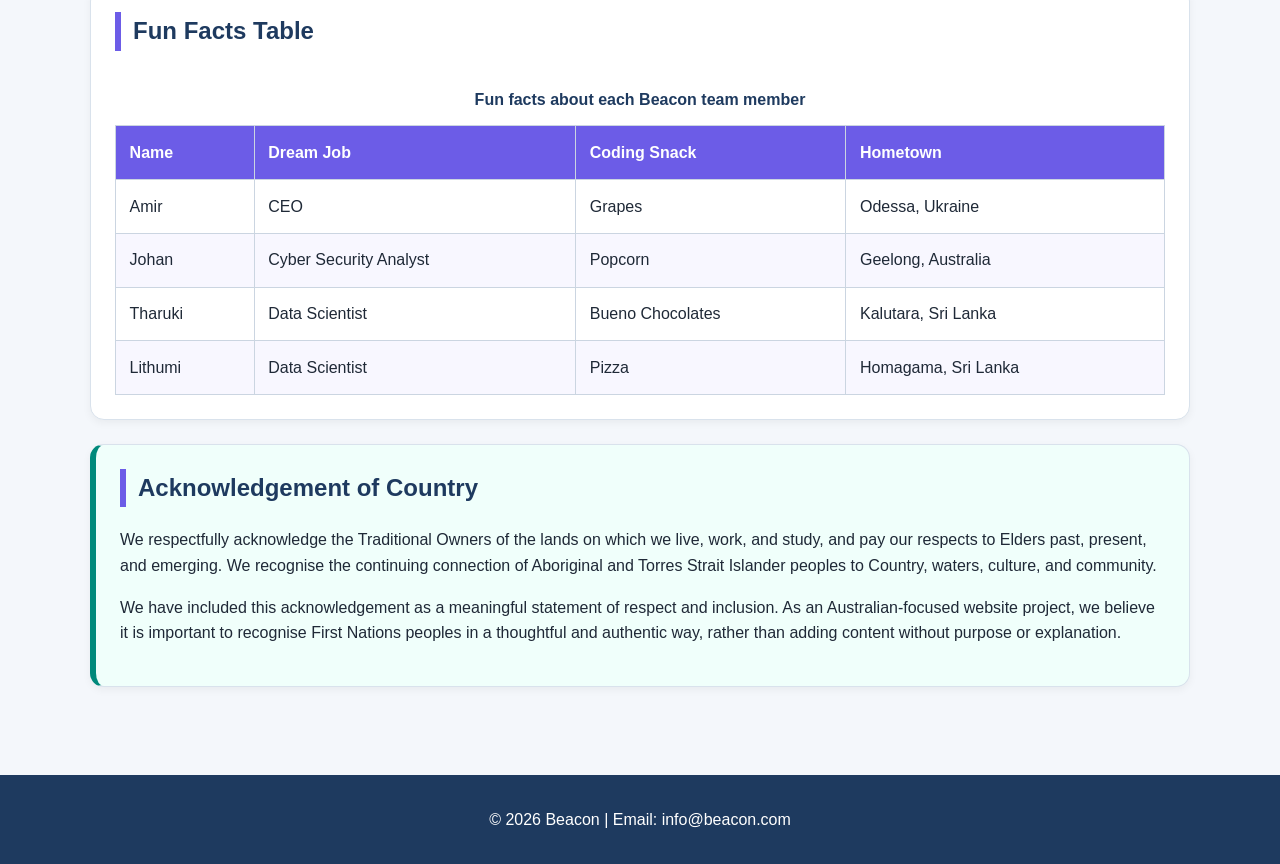
==== commit 7f90376f: "Update about.html" ====
--- a/about.html
+++ b/about.html
@@ -6,13 +6,13 @@
     <meta name="viewport" content="width=device-width, initial-scale=1.0">
     <title>Beacon - About Us</title>
     <link rel="stylesheet" href="styles.css">
+    <link rel="icon" type="images/png" href="images/icon_logo.png">
 </head>
 <body class="about-page">
 
     <header class="main-page__header">
 
     <img src="images/real_logo.png" alt="Company Logo" class="logo">
-    <link rel="icon" type="images" href="images/icon_logo.png">
     <div class="main-page__title-wrapper">
         <h1 class="main-page__title">BEACON</h1>
         <p class="main-page__subtitle"><em>Your future just got brighter.</em></p>
@@ -52,7 +52,7 @@
                     Amir Mindelis
                     <span class="about-page__student-id">106507769</span>
                 </dt>
-                <dd>Developed the Job page and helped shape the overall layout and visual consistency of the website.</dd>
+                <dd>Developed the Job page and did the job listing.</dd>
                 <dd>
                     <span lang="uk" class="about-page__quote">“Потужно”</span><br>
                     <span class="about-page__translation">English: “Powerfully” / “Strongly.”</span>
@@ -62,7 +62,7 @@
                     Johan Vineeth
                     <span class="about-page__student-id">106505297</span>
                 </dt>
-                <dd>Created the Home page and structured the job listings in a clear and user-friendly format.</dd>
+                <dd>Created the Home page.</dd>
                 <dd>
                     <span lang="ml" class="about-page__quote">“നീ നീ ആയിരിക്കൂ. മറ്റെല്ലാവരെയും ഇതിനകം തന്നെ പിടികൂടിയിട്ടുണ്ട്.”</span><br>
                     <span class="about-page__translation">English: “Be yourself. Everyone else is already taken.”</span>
@@ -72,7 +72,7 @@
                     Tharuki Keyara Weerasekara
                     <span class="about-page__student-id">106198257</span>
                 </dt>
-                <dd>Designed the Apply page and implemented form validation to improve usability and accuracy.</dd>
+                <dd>Designed the Apply page and created the form .</dd>
                 <dd>
                     <span lang="si" class="about-page__quote">“ශාන්තිය තියෙන තැන තමයි සැබෑ සතුට.”</span><br>
                     <span class="about-page__translation">English: “Where there is peace, there is true happiness.”</span>
@@ -82,7 +82,7 @@
                     Lithumi Chanthuli Samarasinghe
                     <span class="about-page__student-id">106192550</span>
                 </dt>
-                <dd>Developed the About page and styled the tables, image presentation, and content layout.</dd>
+                <dd>Developed the About page and created the team info.</dd>
                 <dd>
                     <span lang="si" class="about-page__quote">“ඔයා මෙච්චර දුරක් ආවේ හැමදාම මෙහෙම ඉන්න හිතාගෙන නෙවෙයි.”</span><br>
                     <span class="about-page__translation">English: “You didn’t come this far just to feel like this forever.”</span>
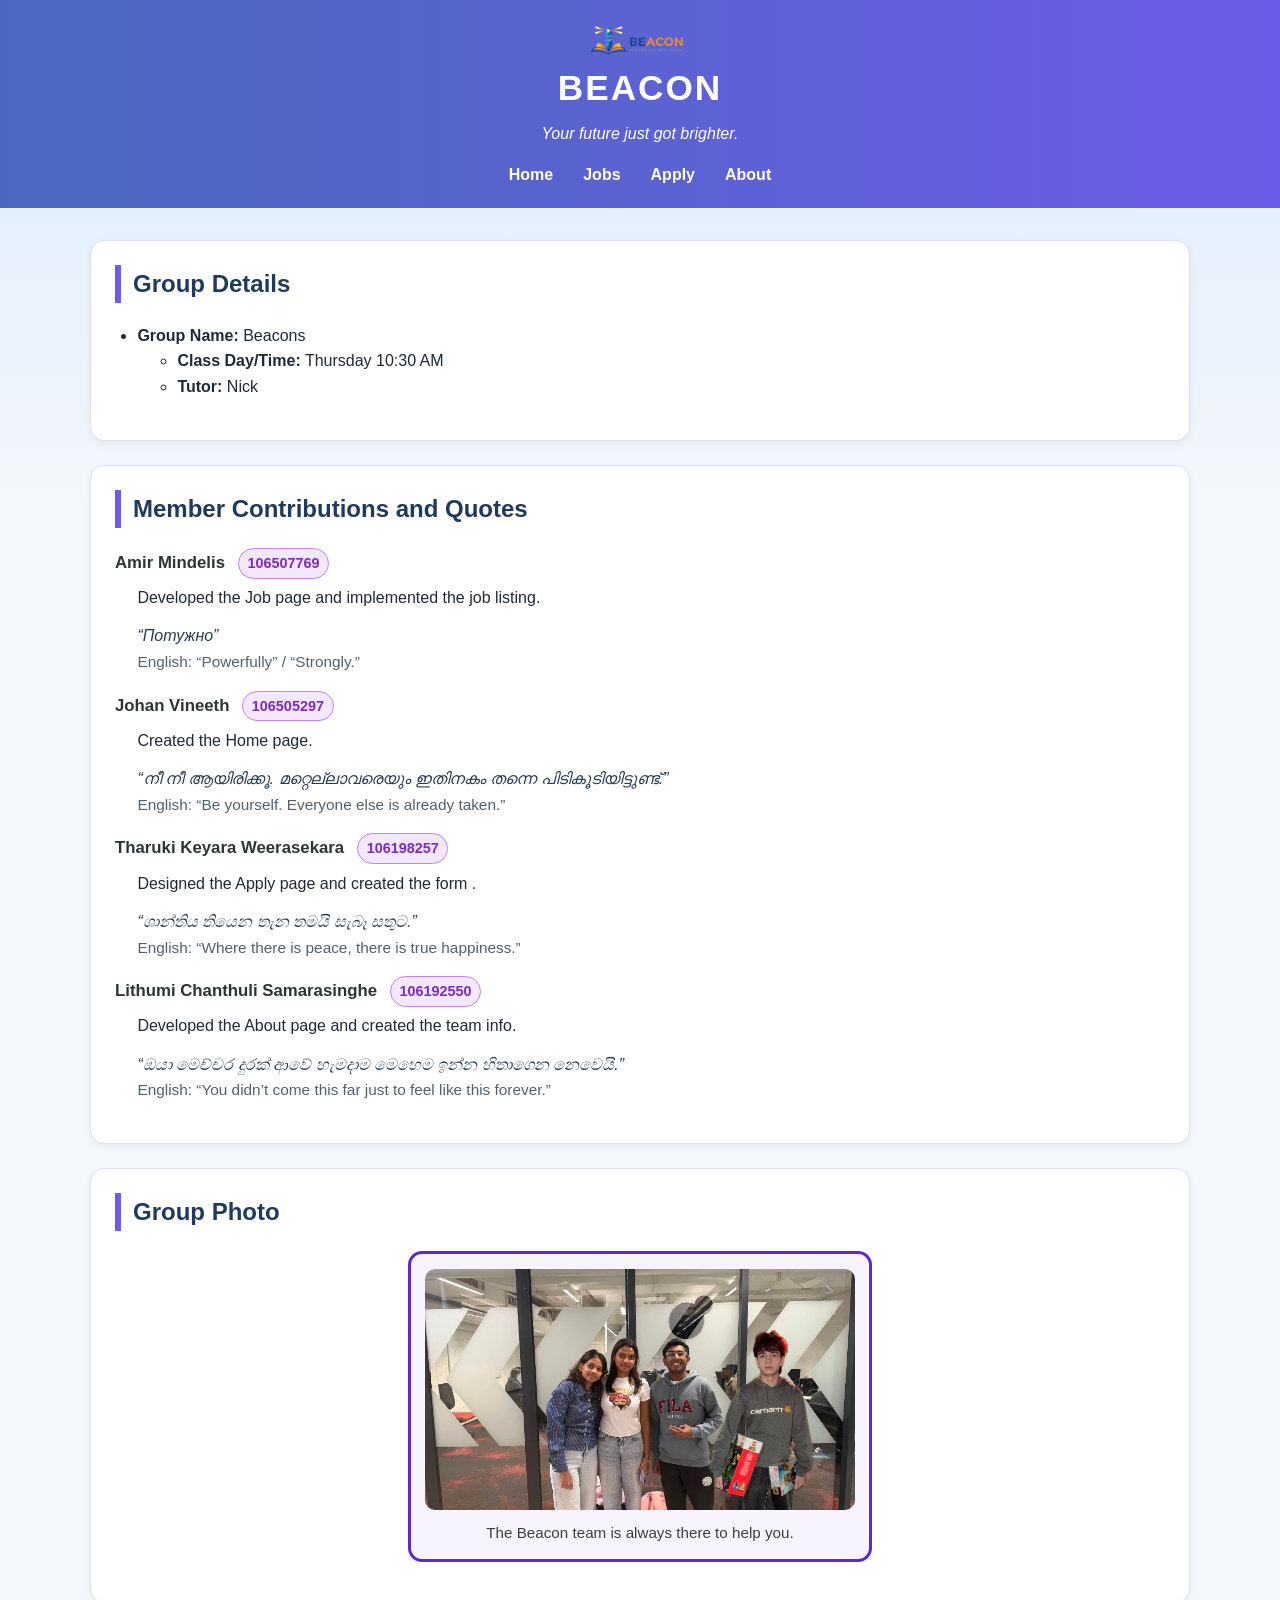
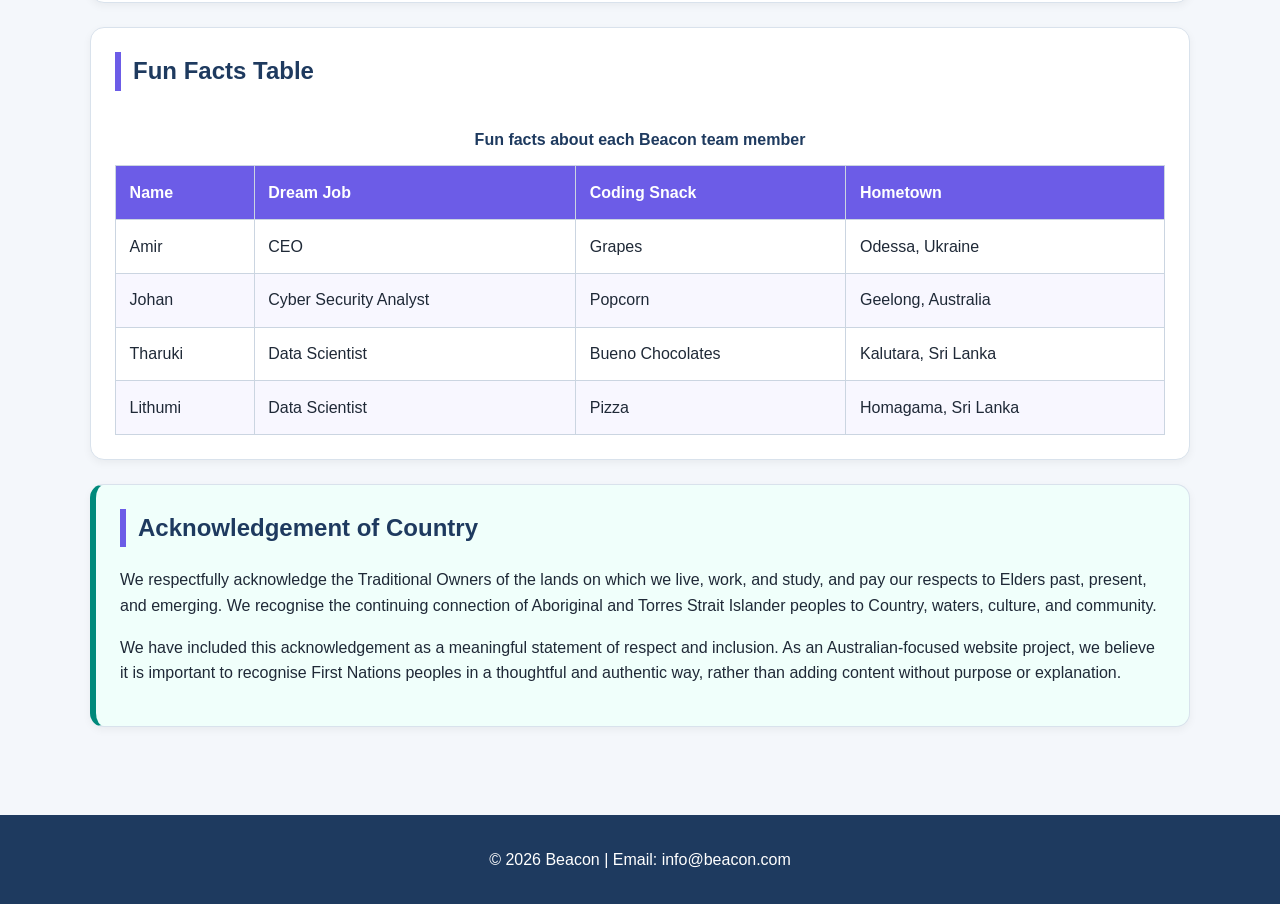
==== commit b0e0abd5: "Update about.html" ====
--- a/about.html
+++ b/about.html
@@ -52,7 +52,7 @@
                     Amir Mindelis
                     <span class="about-page__student-id">106507769</span>
                 </dt>
-                <dd>Developed the Job page and did the job listing.</dd>
+                <dd>Developed the Job page and implemented the job listing.</dd>
                 <dd>
                     <span lang="uk" class="about-page__quote">“Потужно”</span><br>
                     <span class="about-page__translation">English: “Powerfully” / “Strongly.”</span>
--- a/styles.css
+++ b/styles.css
@@ -194,11 +194,6 @@
 
 .about-page__logo {
     border-radius: 12px;
-}
-
-.about-page__title-area {
-    display: flex;
-    flex-direction: column;
 }
 
 .about-page__title {
@@ -392,14 +387,8 @@
     outline-offset: 2px;
 }
 
-/* Responsive */
-@media (max-width: 600px) {
-    .main-page__menu {
-        flex-direction: column;
-        gap: 10px;
-    }
-    
-    .main-page__header {
+
+.main-page__header {
         padding-top: 60px; 
     }
     
@@ -421,7 +410,7 @@
     .about-page__title {
         font-size: 1.7rem;
     }
-}
+
 .apply-submit {
     background-color: #2563eb;
     color: white;
